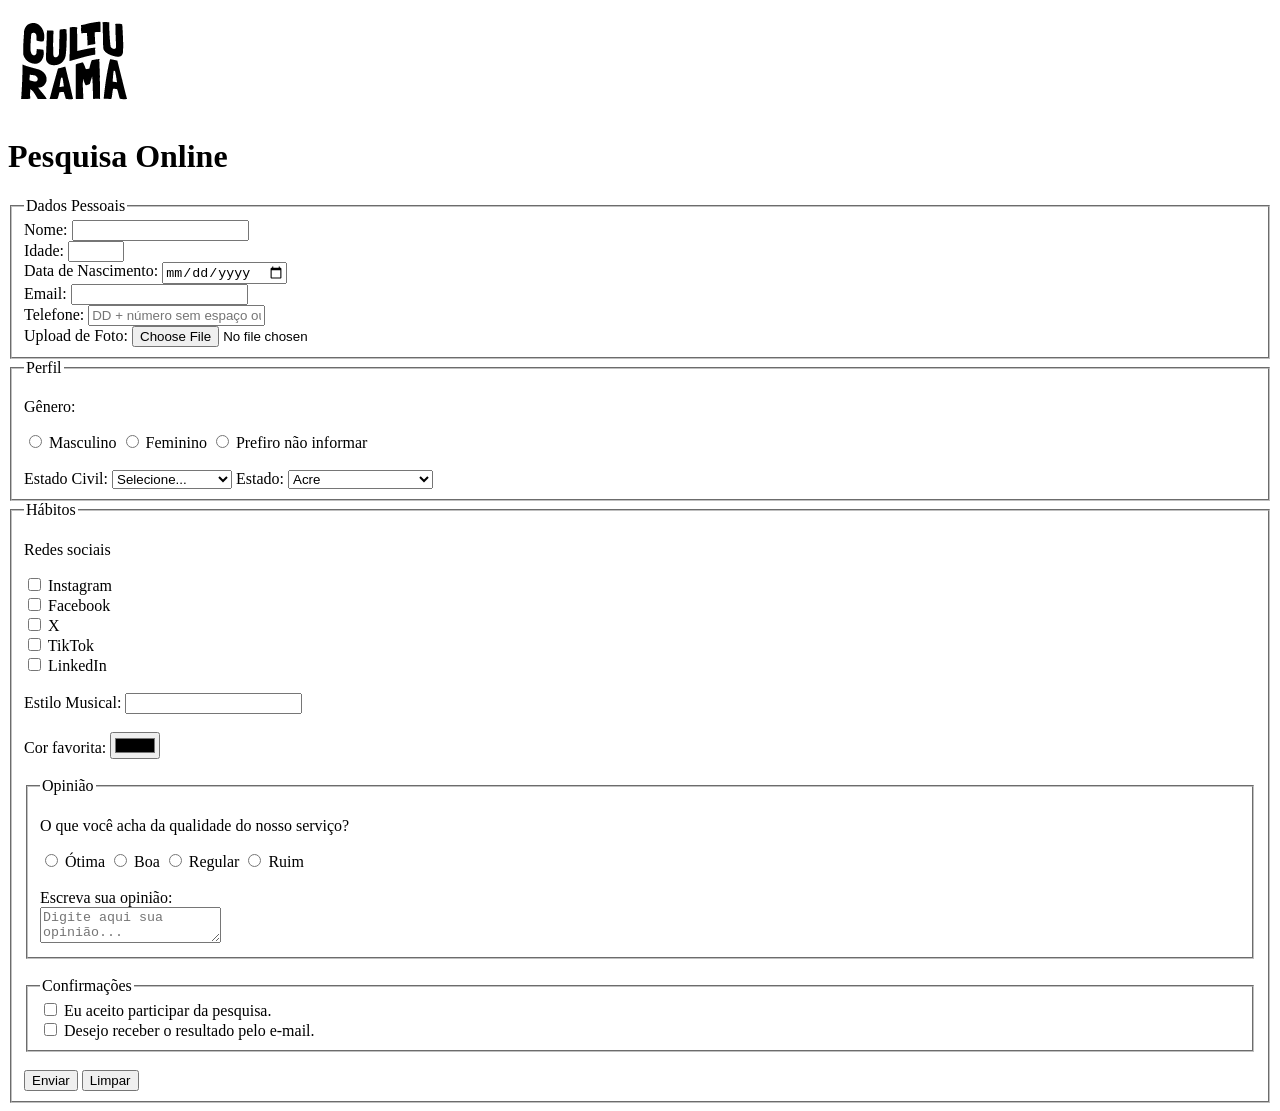
==== pesquisa-culturama/index.html @ 1b724b2c "Adds a font family." ====
<!DOCTYPE html>
<html lang="pt-br">
<head>
    <meta charset="UTF-8">
    <meta name="viewport" content="width=device-width, initial-scale=1.0">
    <link rel="icon" href="culturama-favico.png">
    <link rel="stylesheet" href="css/style.css">
    <link rel="preconnect" href="https://fonts.googleapis.com">
    <link rel="preconnect" href="https://fonts.gstatic.com" crossorigin>
    <link href="https://fonts.googleapis.com/css2?family=Fjalla+One&family=Work+Sans&display=swap" rel="stylesheet">
    <title>Pesquisa Culturama</title>
</head>
<body>
    <header>
        <img src="img/logo-culturama.png" alt="Logo da Culturama">
        <h1>Pesquisa Online</h1>
    </header>
    <section>
        <form action="" method="get">
                <fieldset>
                <legend>Dados Pessoais</legend>
                    <!-- DADOS PESSOAIS -->
                    <label for="name">Nome:</label>
                    <input id="name" type="text" name="userName" required>
                    <br>
                    <label for="age">Idade:</label>
                    <input id="age" type="number" name="userAge" min="12" max="120" required>
                    <br>
                    <label for="birthDate">Data de Nascimento:</label>
                    <input id="birthDate" type="date" name="userBirthDate">
                    <br>
                    <label for="email">Email:</label>
                    <input id="email" type="email" name="userEmail" required>
                    <br>
                    <label for="phoneNumber">Telefone:</label>
                    <input id="phoneNumber" type="tel" name="userPhone" pattern="[0-9]{11}" placeholder="DD + número sem espaço ou hífen">
                    <br>
                    <label for="idImage">Upload de Foto:</label>
                    <input id="idImage" type="file" accept="image/*" name="userImage">
                    <br>
            </fieldset>

            <fieldset>
                <legend>Perfil</legend>
                    <p>Gênero:</p>
                    <input id="masc" type="radio" name="UserGender" value="Masculino">
                    <label for="masc">Masculino</label>

                    <input id="fem" type="radio" name="UserGender" value="Feminino">
                    <label for="fem">Feminino</label>

                    <input id="notInformed" type="radio" name="UserGender" value="notInformed">
                    <label for="notInformed">Prefiro não informar</label>
                    <br><br>
                <label for="maritalStatus">Estado Civil:</label>
                <select id="maritalStatus" name="userMaritalStatus">
                    <option value="selecione">Selecione...</option>
                    <option value="casado">Casado(a)</option>
                    <option value="solteiro">Solteiro(a)</option>
                    <option value="divorciado">Divorciado(a)</option>
                    <option value="viuvo">União estável(a)</option>
                </select>
                
                <label for="state">Estado:</label>
                <select id="state" name="userState" required>
                    <option value="acre">Acre</option>
                    <option value="alagoas">Alagoas</option>
                    <option value="amapa">Amapá</option>
                    <option value="amazonas">Amazonas</option>
                    <option value="bahia">Bahia</option>
                    <option value="ceara">Ceará</option>
                    <option value="distritoFederal">Distrito Federal</option>
                    <option value="espiritoSanto">Espirito Santo</option>
                    <option value="goias">Goiás</option>
                    <option value="maranhao">Maranhão</option>
                    <option value="matoGrossoDoSul">Mato Grosso do Sul</option>
                    <option value="matoGrosso">Mato Grosso</option>
                    <option value="minasGerais">Minas Gerais</option>
                    <option value="para">Pará</option>
                    <option value="paraiba">Paraíba</option>
                    <option value="parana">Paraná</option>
                    <option value="pernambuco">Pernambuco</option>
                    <option value="piaui">Piauí</option>
                    <option value="rioDeJaneiro">Rio de Janeiro</option>
                    <option value="rioGrandeDoNorte">Rio Grande do Norte</option>
                    <option value="rioGrandeDoSul">Rio Grande do Sul</option>
                    <option value="rondonia">Rondônia</option>
                    <option value="roraima">Roraima</option>
                    <option value="santaCatarina">Santa Catarina</option>
                    <option value="saoPaulo">São Paulo</option>
                    <option value="sergipe">Sergipe</option>
                    <option value="tocantins">Tocantins</option>
                <select>
            </fieldset>

            <fieldset>
                <legend>Hábitos</legend>
                <p>Redes sociais</p>
                <input id="instagram" type="checkbox" name="social" value="instagram">
                <label for="instagram">Instagram</label>
                <br>
                <input id="facebook" type="checkbox" name="social" value="facebook">
                <label for="facebook">Facebook</label>
                <br>
                <input id="x" type="checkbox" name="social" value="x">
                <label for="x">X</label>
                <br>
                <input id="tiktok" type="checkbox" name="social" value="tiktok">
                <label for="tiktok">TikTok</label>
                <br>
                <input id="linkedin" type="checkbox" name="social" value="linkedin">
                <label for="linkedin">LinkedIn</label>
                <br><br>
                <label for="musicStyle">Estilo Musical:</label>
                <input list="styleTypes" id="musicStyle" name="userMusicStyle" type="text">
                <datalist id="styleTypes">
                    <option value="Rock">
                    <option value="Pop">
                    <option value="Sertanejo">
                    <option value="Rap">
                    <option value="Samba">
                </datalist>
                <br><br>
                <label for="favoriteColor">Cor favorita:</label>
                <input type="color" name="userFavoriteColor" id="favoriteColor">
                <br><br>
                <fieldset>
                    <legend>Opinião</legend>
                    <p>O que você acha da qualidade do nosso serviço?</p>
                    <input id="otimo" type="radio" name="UserSatisfaction" value="otima">
                    <label for="ótimo">Ótima</label>
                    <input id="boa" type="radio" name="UserSatisfaction" value="boa">
                    <label for="boa">Boa</label>
                    <input id="regular" type="radio" name="UserSatisfaction" value="regular">
                    <label for="regular">Regular</label>
                    <input id="ruim" type="radio" name="UserSatisfaction" value="ruim">
                    <label for="ruim">Ruim</label>
                    <br>
                    <br>
                    <label for="comment">Escreva sua opinião:</label><br>
                    <textarea id="comment" name="userComment" placeholder="Digite aqui sua opinião..."></textarea>
                </fieldset>
                <br>
                <fieldset>
                    <legend>Confirmações</legend>
                    <input type="checkbox" name="userLgpd" id="userLgpdTerm" value="accepted" required>
                    <label for="userLgpdTerm">Eu aceito participar da pesquisa.</label><br>

                    <input type="checkbox" name="userGetResult" id="getResult" value="accepted">
                    <label for="userLgpdTerm">Desejo receber o resultado pelo e-mail.</label><br>
                </fieldset>
                    <br>
                    <button type="submit">Enviar</button>
                    <button type="reset">Limpar</button>
        </form>
    </section>
</body>
</html>
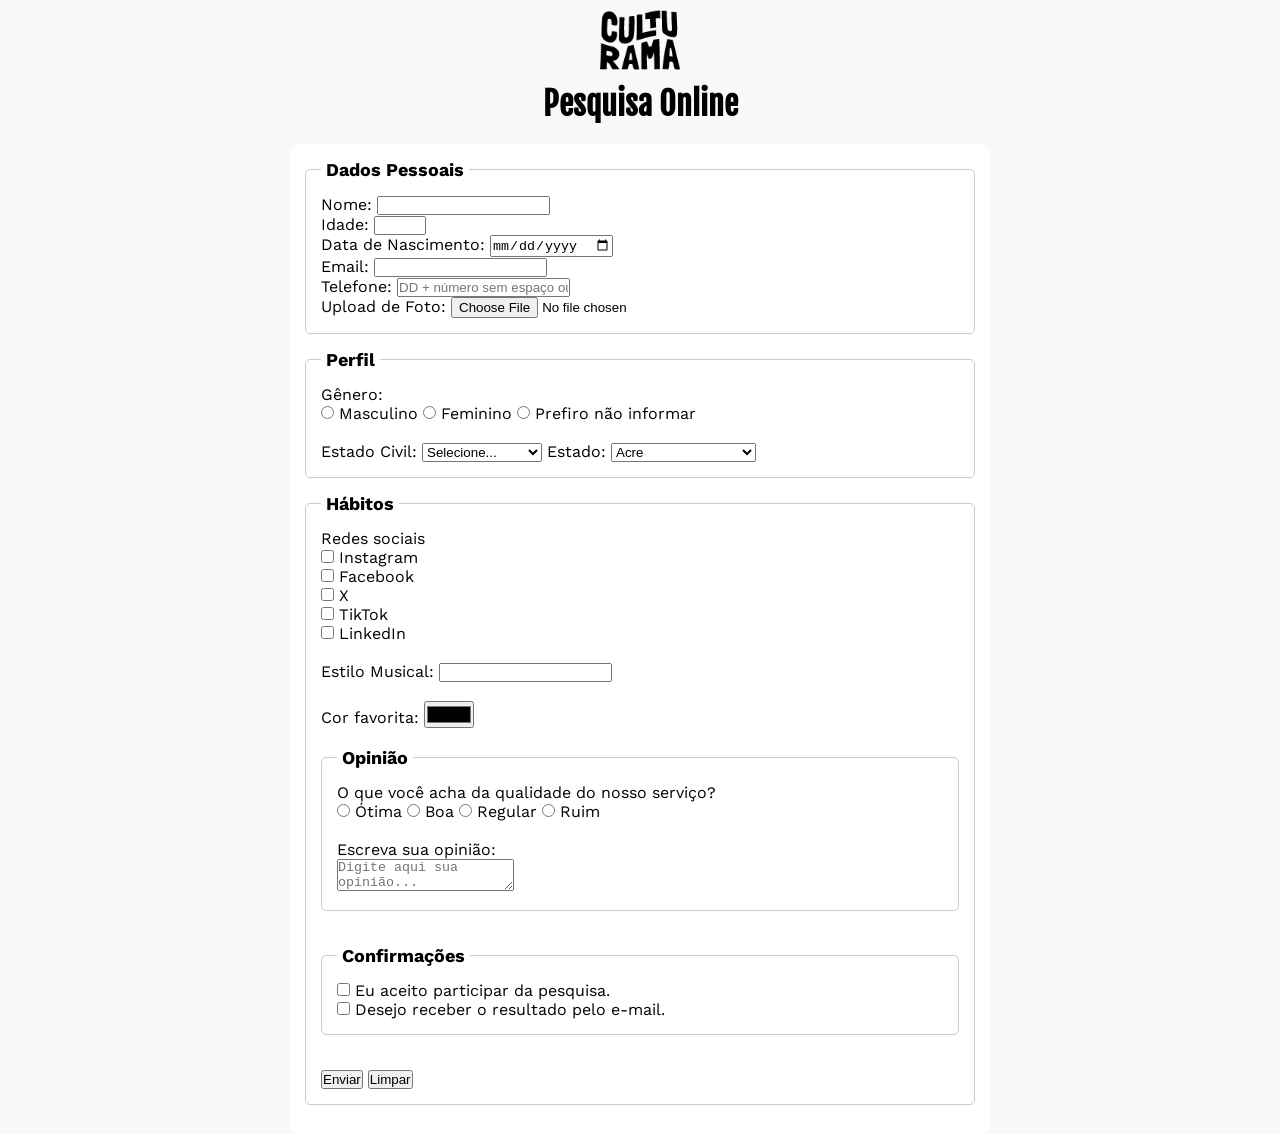
==== commit 7ad62161: "Adds styling via CSS." ====
--- a/pesquisa-culturama/index.html
+++ b/pesquisa-culturama/index.html
@@ -11,6 +11,7 @@
     <title>Pesquisa Culturama</title>
 </head>
 <body>
+    <main>
     <header>
         <img src="img/logo-culturama.png" alt="Logo da Culturama">
         <h1>Pesquisa Online</h1>
@@ -154,5 +155,7 @@
                     <button type="reset">Limpar</button>
         </form>
     </section>
+    </main>
+
 </body>
 </html>
--- a/pesquisa-culturama/css/style.css
+++ b/pesquisa-culturama/css/style.css
@@ -0,0 +1,48 @@
+* {
+    margin: 0;
+    padding: 0;
+    box-sizing: border-box;
+}
+
+body {
+    background-color: #f9f9f9;
+    font-family: 'Work Sans', sans-serif;
+}
+
+main {
+    width: 100%;
+    max-width: 700px;
+    margin: 0 auto;
+}
+
+header {
+    text-align: center;
+    margin-bottom: 20px;
+}
+
+img {
+    width: 100px;
+}
+
+h1 {
+    font-family: Fjalla One, sans-serif;
+}
+
+form {
+    background-color: #fff;
+    padding: 15px;
+    border-radius: 10px;
+}
+
+fieldset {
+    padding: 15px;
+    border: 1px solid #cccccc;
+    border-radius: 5px;
+    margin-bottom: 15px;
+}
+
+legend {
+    font-weight: bold;
+    font-size: 18px;
+    padding: 0 5px;
+}
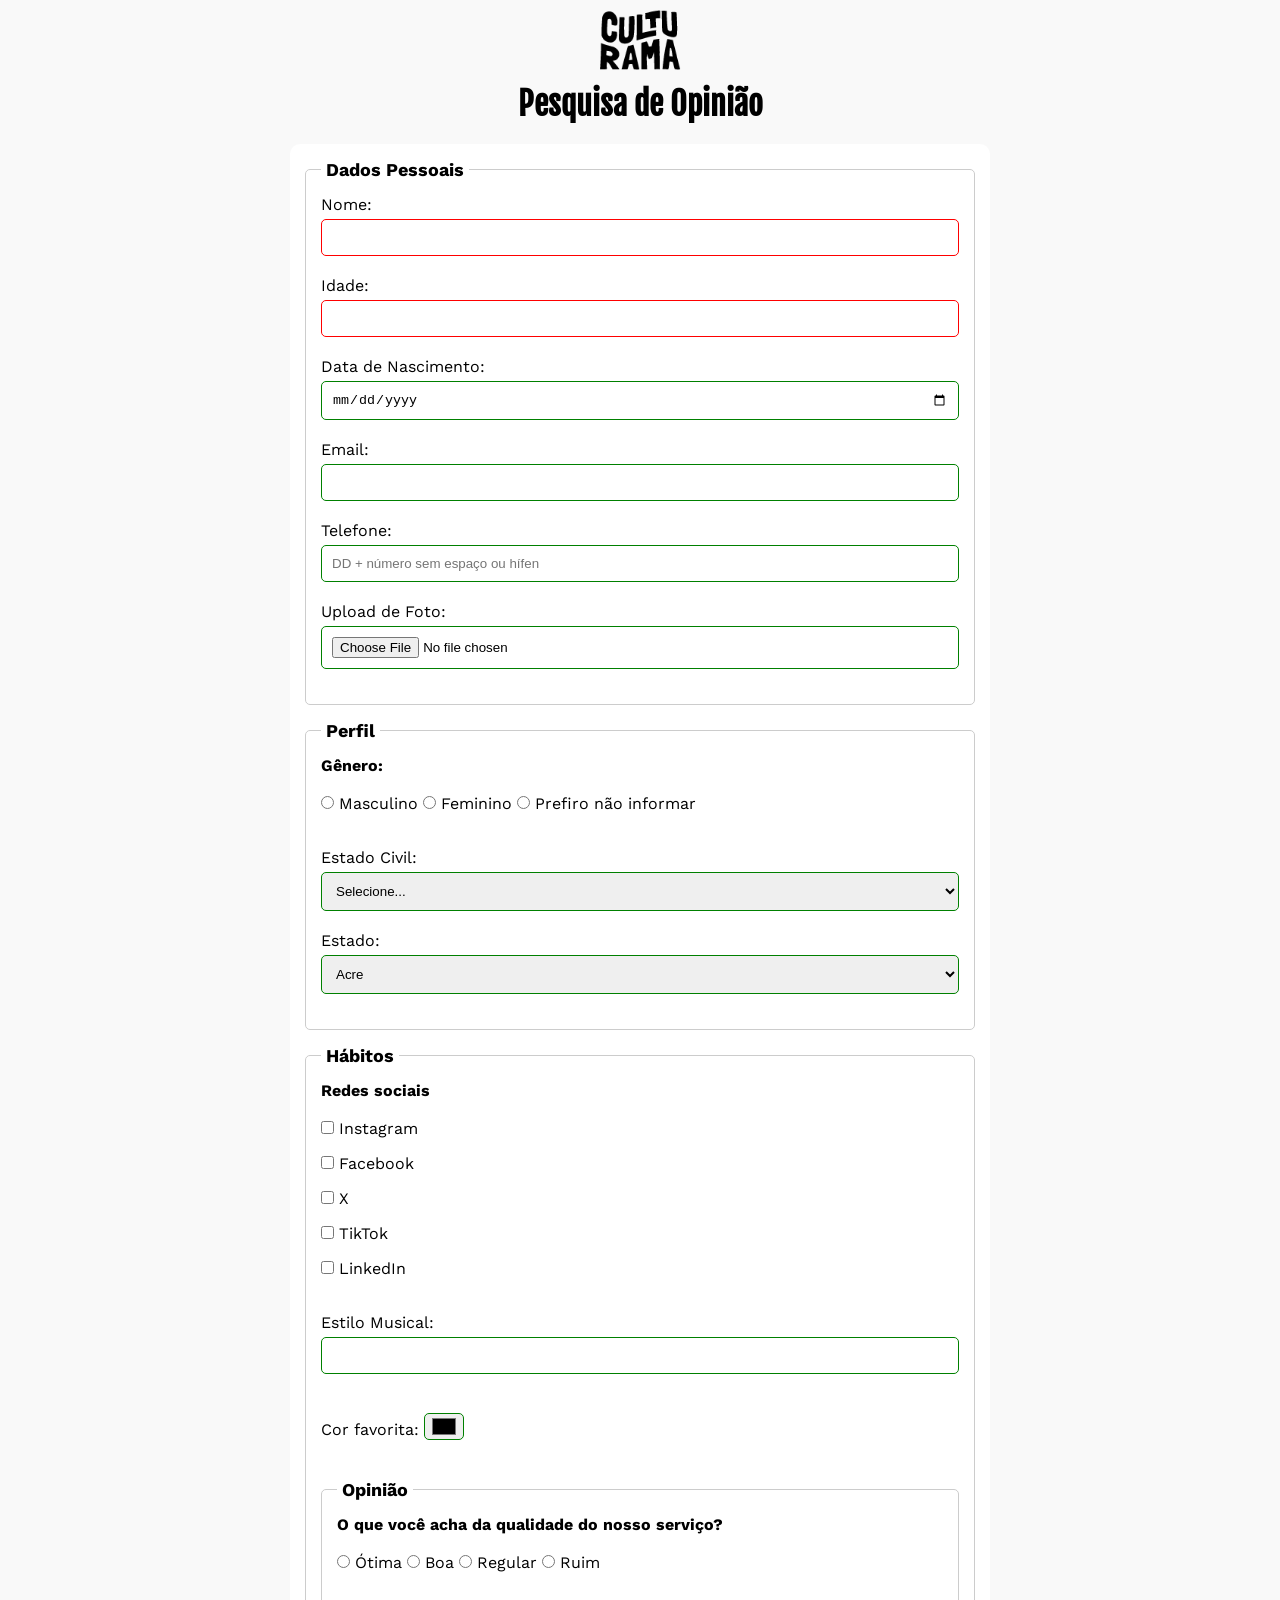
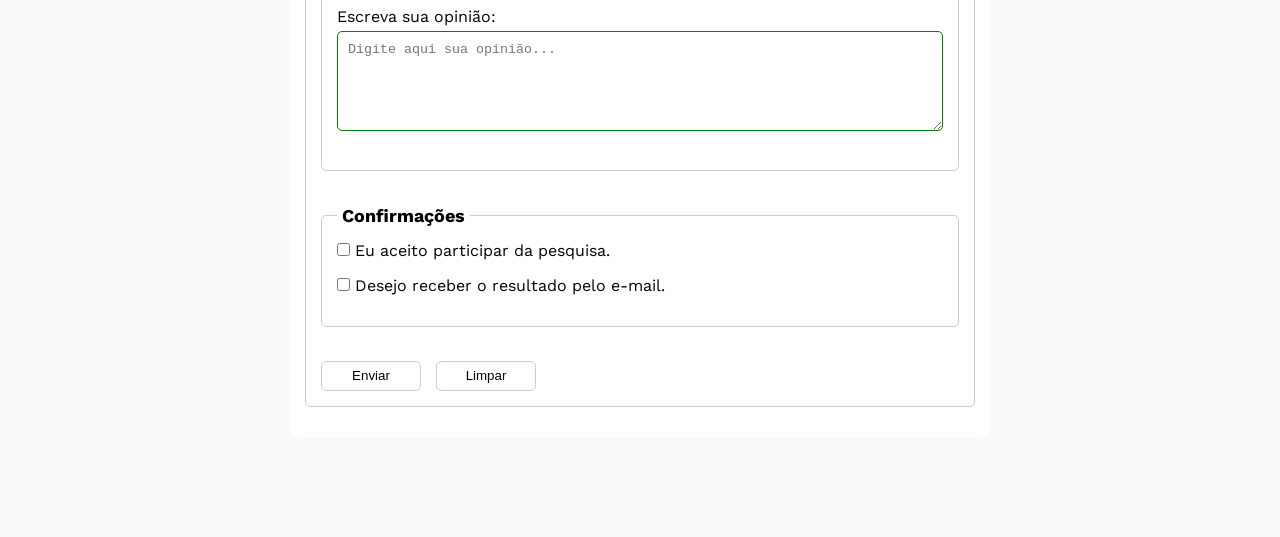
==== commit 0e1369f1: "Adding visual validations." ====
--- a/pesquisa-culturama/index.html
+++ b/pesquisa-culturama/index.html
@@ -14,7 +14,7 @@
     <main>
     <header>
         <img src="img/logo-culturama.png" alt="Logo da Culturama">
-        <h1>Pesquisa Online</h1>
+        <h1>Pesquisa de Opinião</h1>
     </header>
     <section>
         <form action="" method="get">
@@ -31,7 +31,7 @@
                     <input id="birthDate" type="date" name="userBirthDate">
                     <br>
                     <label for="email">Email:</label>
-                    <input id="email" type="email" name="userEmail" required>
+                    <input id="email" type="email" name="userEmail">
                     <br>
                     <label for="phoneNumber">Telefone:</label>
                     <input id="phoneNumber" type="tel" name="userPhone" pattern="[0-9]{11}" placeholder="DD + número sem espaço ou hífen">
@@ -43,7 +43,7 @@
 
             <fieldset>
                 <legend>Perfil</legend>
-                    <p>Gênero:</p>
+                    <p>Gênero:</p><br>
                     <input id="masc" type="radio" name="UserGender" value="Masculino">
                     <label for="masc">Masculino</label>
 
@@ -96,7 +96,7 @@
 
             <fieldset>
                 <legend>Hábitos</legend>
-                <p>Redes sociais</p>
+                <p>Redes sociais</p><br>
                 <input id="instagram" type="checkbox" name="social" value="instagram">
                 <label for="instagram">Instagram</label>
                 <br>
@@ -127,7 +127,7 @@
                 <br><br>
                 <fieldset>
                     <legend>Opinião</legend>
-                    <p>O que você acha da qualidade do nosso serviço?</p>
+                    <p>O que você acha da qualidade do nosso serviço?</p><br>
                     <input id="otimo" type="radio" name="UserSatisfaction" value="otima">
                     <label for="ótimo">Ótima</label>
                     <input id="boa" type="radio" name="UserSatisfaction" value="boa">
--- a/pesquisa-culturama/css/style.css
+++ b/pesquisa-culturama/css/style.css
@@ -32,6 +32,7 @@
     background-color: #fff;
     padding: 15px;
     border-radius: 10px;
+    margin-bottom: 100px;
 }
 
 fieldset {
@@ -46,3 +47,69 @@
     font-size: 18px;
     padding: 0 5px;
 }
+
+p {
+    font-weight: bold;
+}
+
+label {
+    display: inline-block;
+    margin-bottom: 5px;
+}
+
+input, 
+select, 
+textarea {
+    width: 100%;
+    padding: 10px;
+    margin-bottom: 20px;
+    border: 1px solid #cccccc;
+    border-radius: 5px;
+}
+
+
+textarea {
+    min-height: 100px;
+
+}
+
+input[type ="radio"],
+input[type ="checkbox"] {
+    width: auto;
+}
+
+input[type ="color"] {
+    width: 40px;
+    padding: 0 5px;
+}
+
+input:invalid, select:invalid, textarea:invalid {
+    border-color: red;
+}
+
+input:valid, select:valid, textarea:valid {
+    border-color: green;
+}
+
+button {
+    width: 100px;
+    height: 30px;
+    margin-right: 10px;
+    background-color: #ffffff;
+    border: 1px solid #cccccc;
+    border-radius: 5px;
+    cursor: pointer;
+}
+
+button[type ="submit"]:hover {
+    background-color: #4CAF50;
+    color: white;
+    border: none;
+}
+
+button[type ="reset"]:hover {
+    background-color: red;
+    color: white;
+    border: none;
+}
+
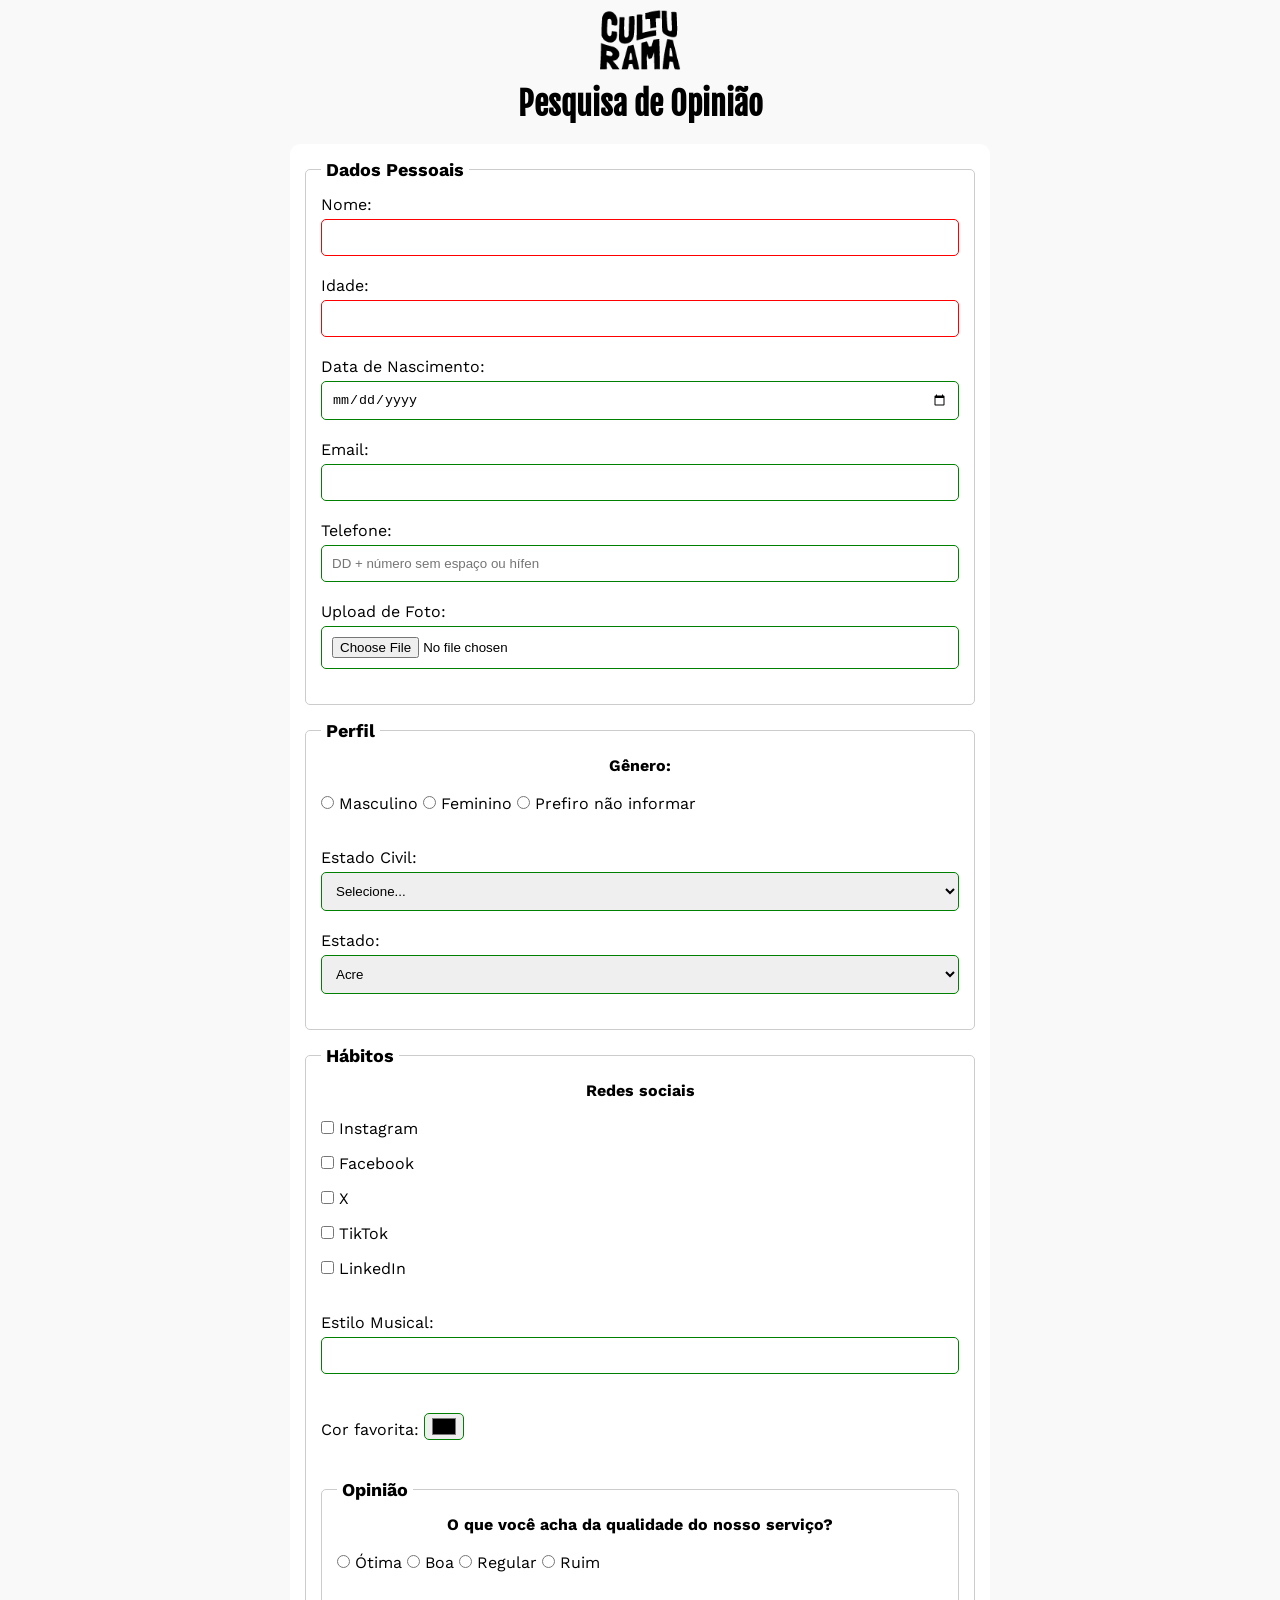
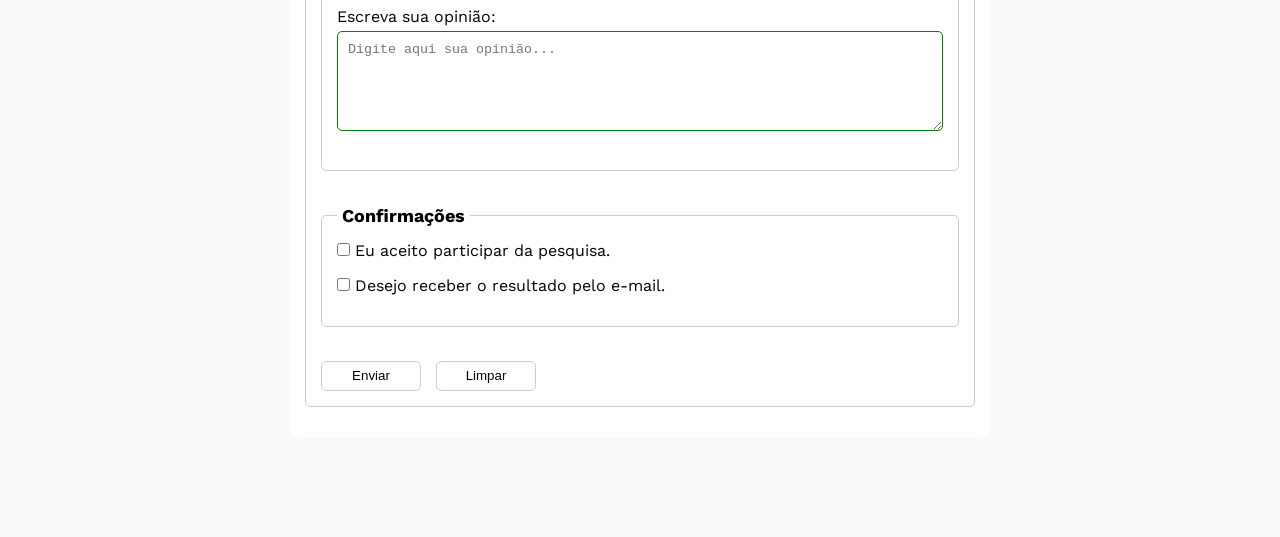
==== commit 5ab8bf0a: "Adds validation to a new HTML page." ====
--- a/pesquisa-culturama/index.html
+++ b/pesquisa-culturama/index.html
@@ -17,7 +17,7 @@
         <h1>Pesquisa de Opinião</h1>
     </header>
     <section>
-        <form action="" method="get">
+        <form action="sucesso.html" method="get">
                 <fieldset>
                 <legend>Dados Pessoais</legend>
                     <!-- DADOS PESSOAIS -->
--- a/pesquisa-culturama/css/style.css
+++ b/pesquisa-culturama/css/style.css
@@ -50,6 +50,7 @@
 
 p {
     font-weight: bold;
+    text-align: center;
 }
 
 label {
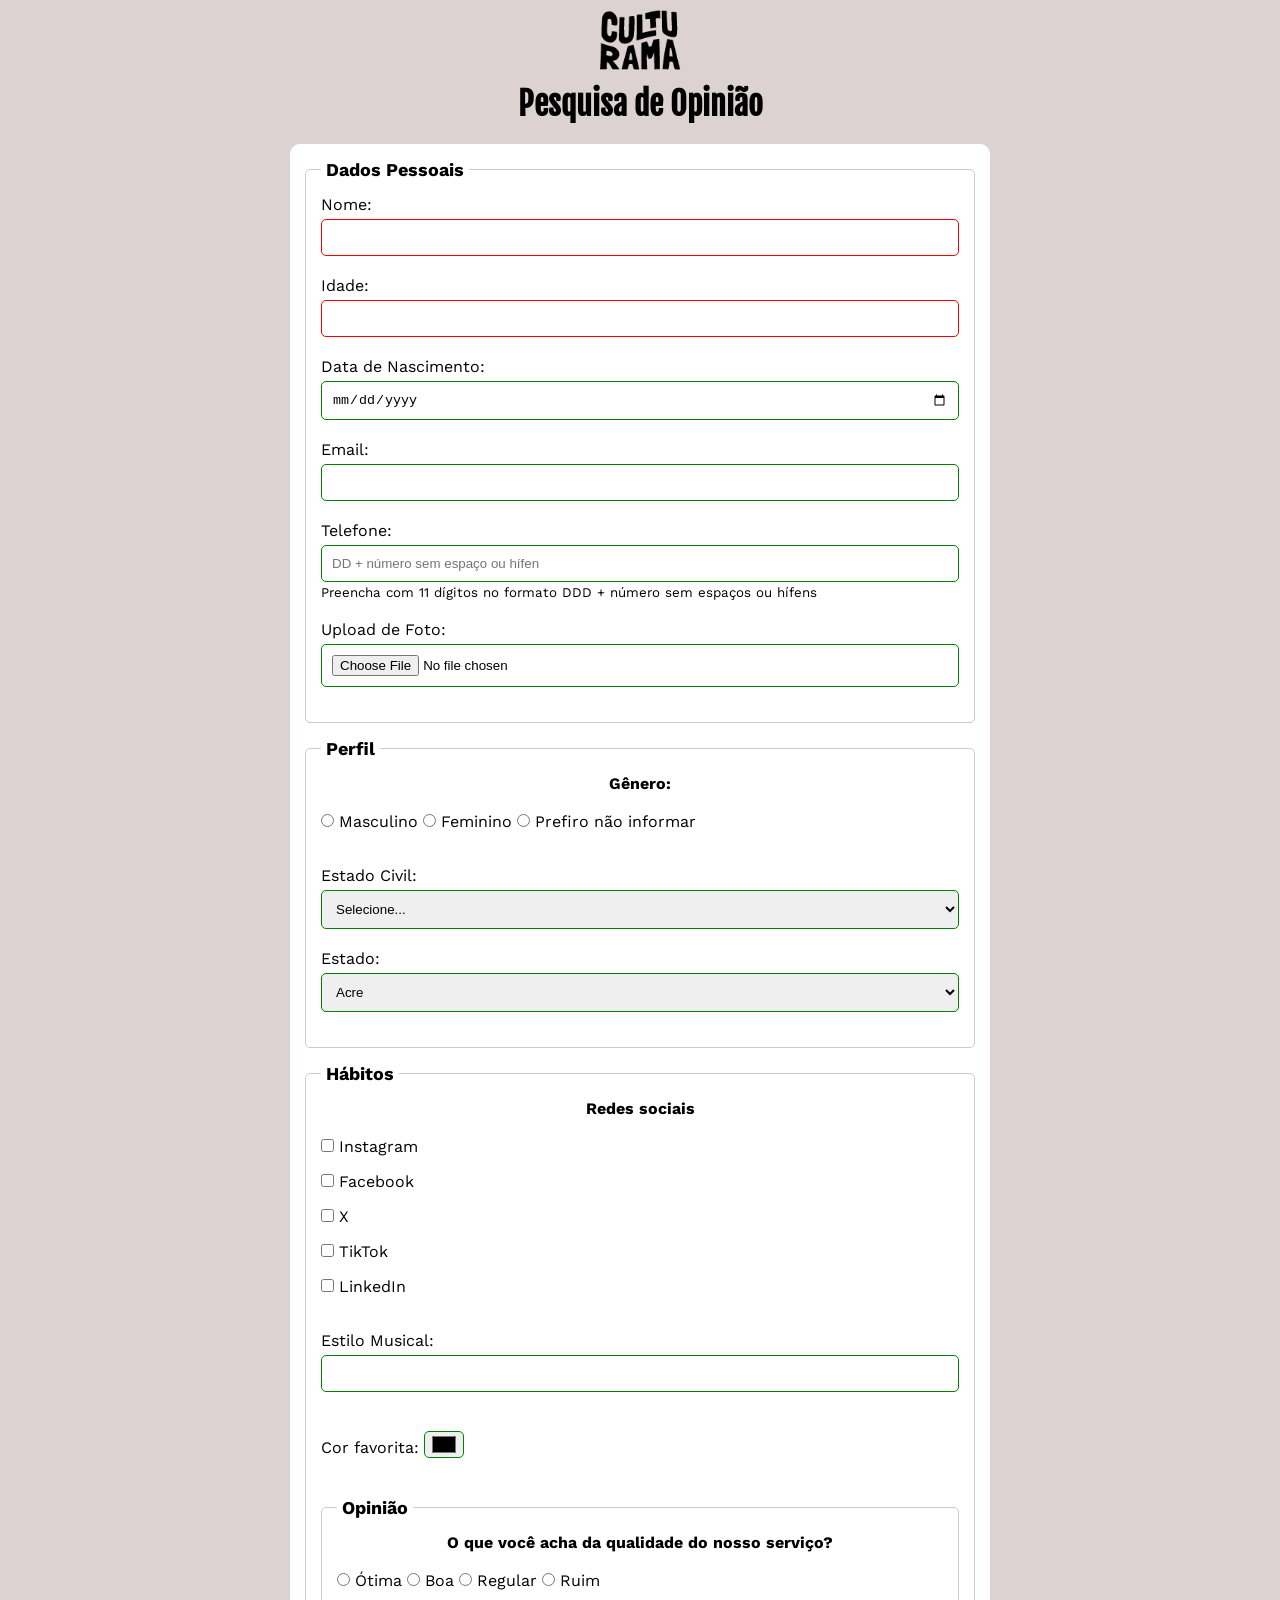
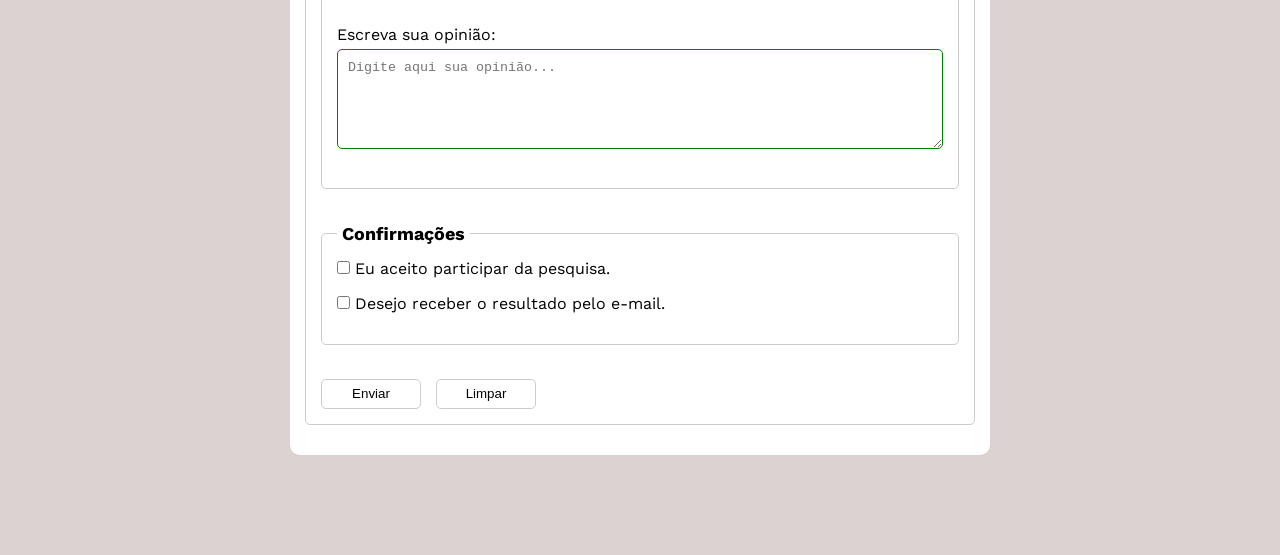
==== commit 87fbebae: "Add aria to the phone field." ====
--- a/pesquisa-culturama/index.html
+++ b/pesquisa-culturama/index.html
@@ -34,7 +34,8 @@
                     <input id="email" type="email" name="userEmail">
                     <br>
                     <label for="phoneNumber">Telefone:</label>
-                    <input id="phoneNumber" type="tel" name="userPhone" pattern="[0-9]{11}" placeholder="DD + número sem espaço ou hífen">
+                    <input id="phoneNumber" type="tel" name="userPhone" pattern="[0-9]{11}" placeholder="DD + número sem espaço ou hífen" aria-describedby="phoneHelp">
+                    <small id = "phoneHelp">Preencha com 11 dígitos no formato DDD + número sem espaços ou hífens</small>
                     <br>
                     <label for="idImage">Upload de Foto:</label>
                     <input id="idImage" type="file" accept="image/*" name="userImage">
@@ -128,8 +129,8 @@
                 <fieldset>
                     <legend>Opinião</legend>
                     <p>O que você acha da qualidade do nosso serviço?</p><br>
-                    <input id="otimo" type="radio" name="UserSatisfaction" value="otima">
-                    <label for="ótimo">Ótima</label>
+                    <input id="otima" type="radio" name="UserSatisfaction" value="otima">
+                    <label for="ótima">Ótima</label>
                     <input id="boa" type="radio" name="UserSatisfaction" value="boa">
                     <label for="boa">Boa</label>
                     <input id="regular" type="radio" name="UserSatisfaction" value="regular">
@@ -156,6 +157,5 @@
         </form>
     </section>
     </main>
-
 </body>
 </html>
--- a/pesquisa-culturama/css/style.css
+++ b/pesquisa-culturama/css/style.css
@@ -5,7 +5,7 @@
 }
 
 body {
-    background-color: #f9f9f9;
+    background-color: #c0aaaa86;
     font-family: 'Work Sans', sans-serif;
 }
 
@@ -57,6 +57,17 @@
     display: inline-block;
     margin-bottom: 5px;
 }
+
+input[type ="tel"]{
+    margin-bottom: 0;
+}
+
+small {
+    margin-bottom: 20px;
+    display: inline-block;
+}
+
+
 
 input, 
 select, 
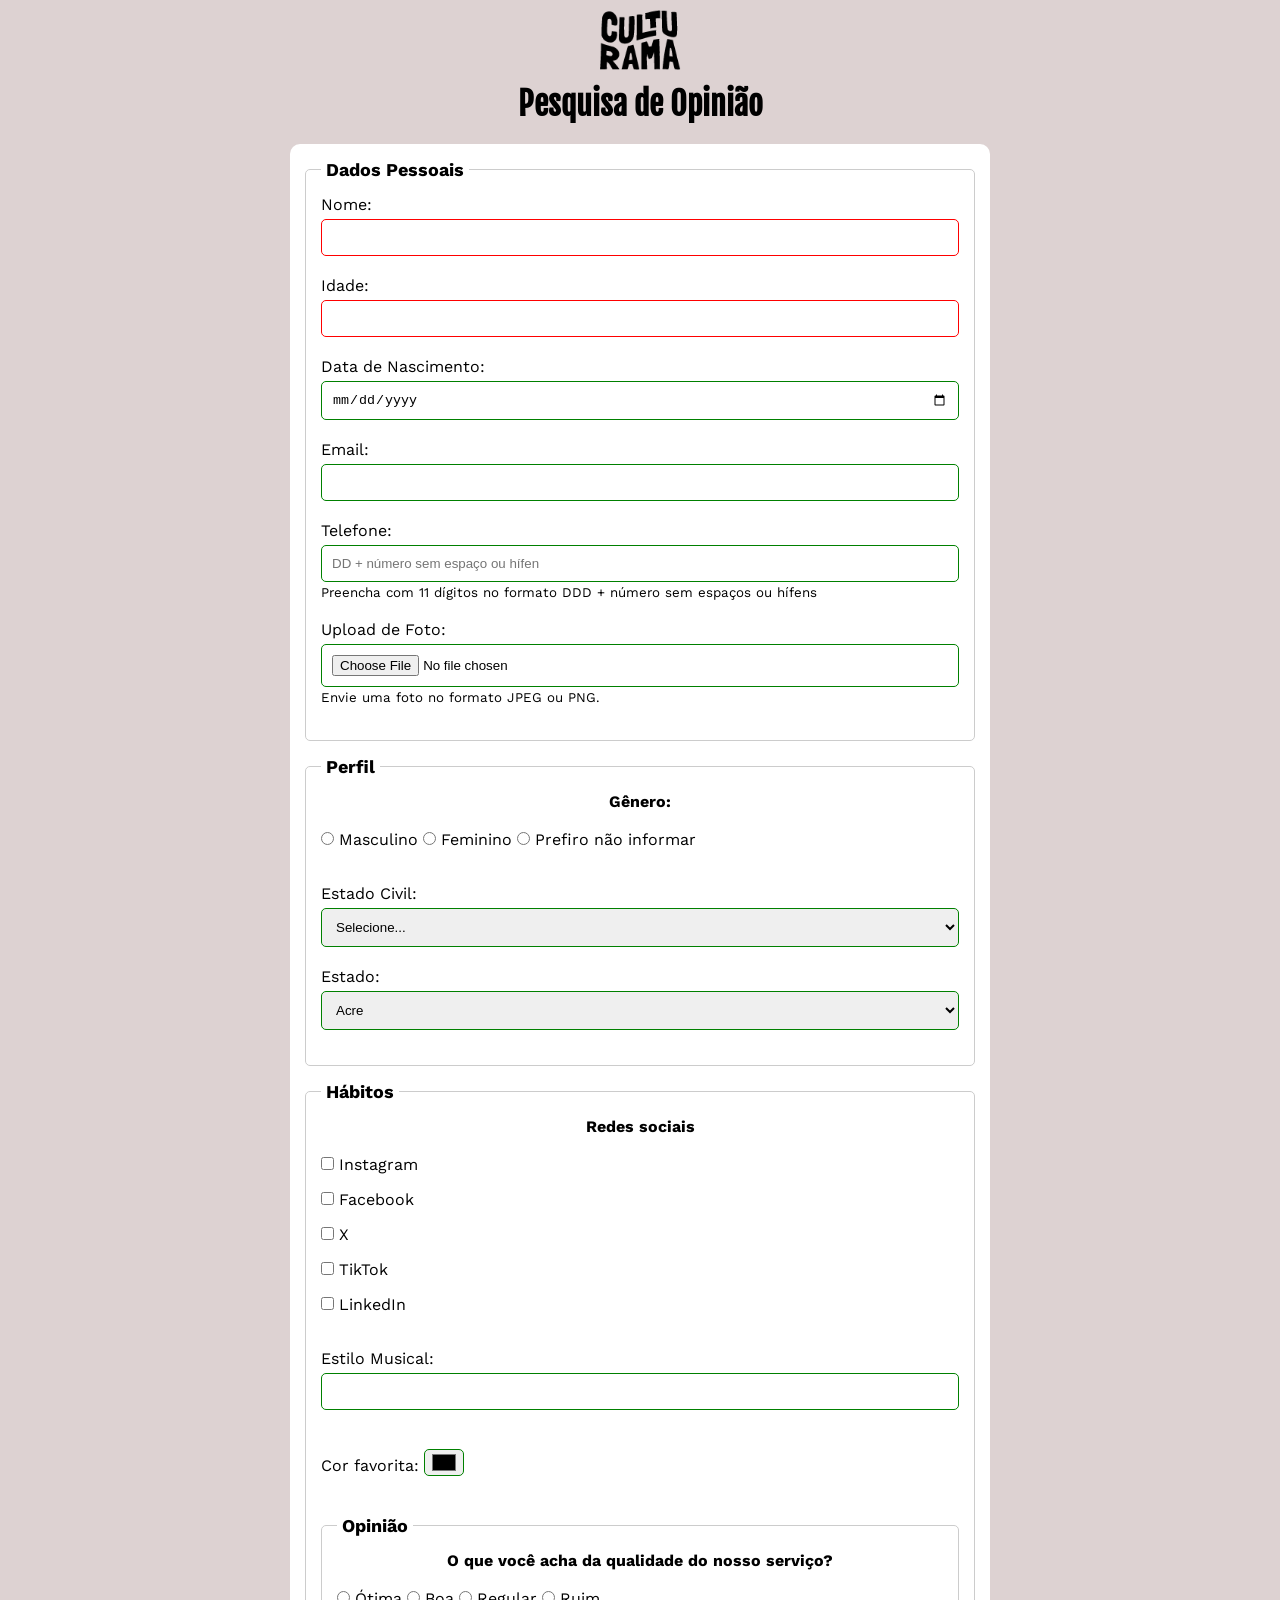
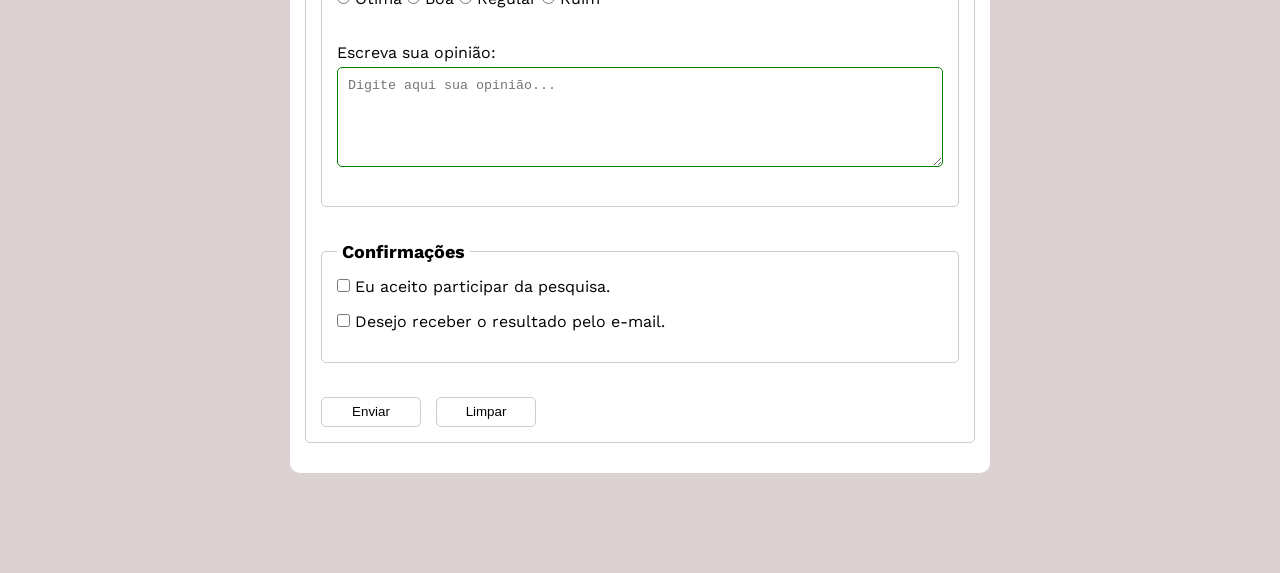
==== commit f3d9fe2d: "Add aria to the photo upload field." ====
--- a/pesquisa-culturama/index.html
+++ b/pesquisa-culturama/index.html
@@ -38,7 +38,8 @@
                     <small id = "phoneHelp">Preencha com 11 dígitos no formato DDD + número sem espaços ou hífens</small>
                     <br>
                     <label for="idImage">Upload de Foto:</label>
-                    <input id="idImage" type="file" accept="image/*" name="userImage">
+                    <input id="idImage" type="file" accept="image/*" name="userImage" aria-describedby="imageHelp">
+                    <small id = "imageHelp">Envie uma foto no formato JPEG ou PNG.</small>
                     <br>
             </fieldset>
 
--- a/pesquisa-culturama/css/style.css
+++ b/pesquisa-culturama/css/style.css
@@ -58,7 +58,7 @@
     margin-bottom: 5px;
 }
 
-input[type ="tel"]{
+input[type ="tel"], input[type ="file"]{
     margin-bottom: 0;
 }
 
@@ -66,8 +66,6 @@
     margin-bottom: 20px;
     display: inline-block;
 }
-
-
 
 input, 
 select, 
